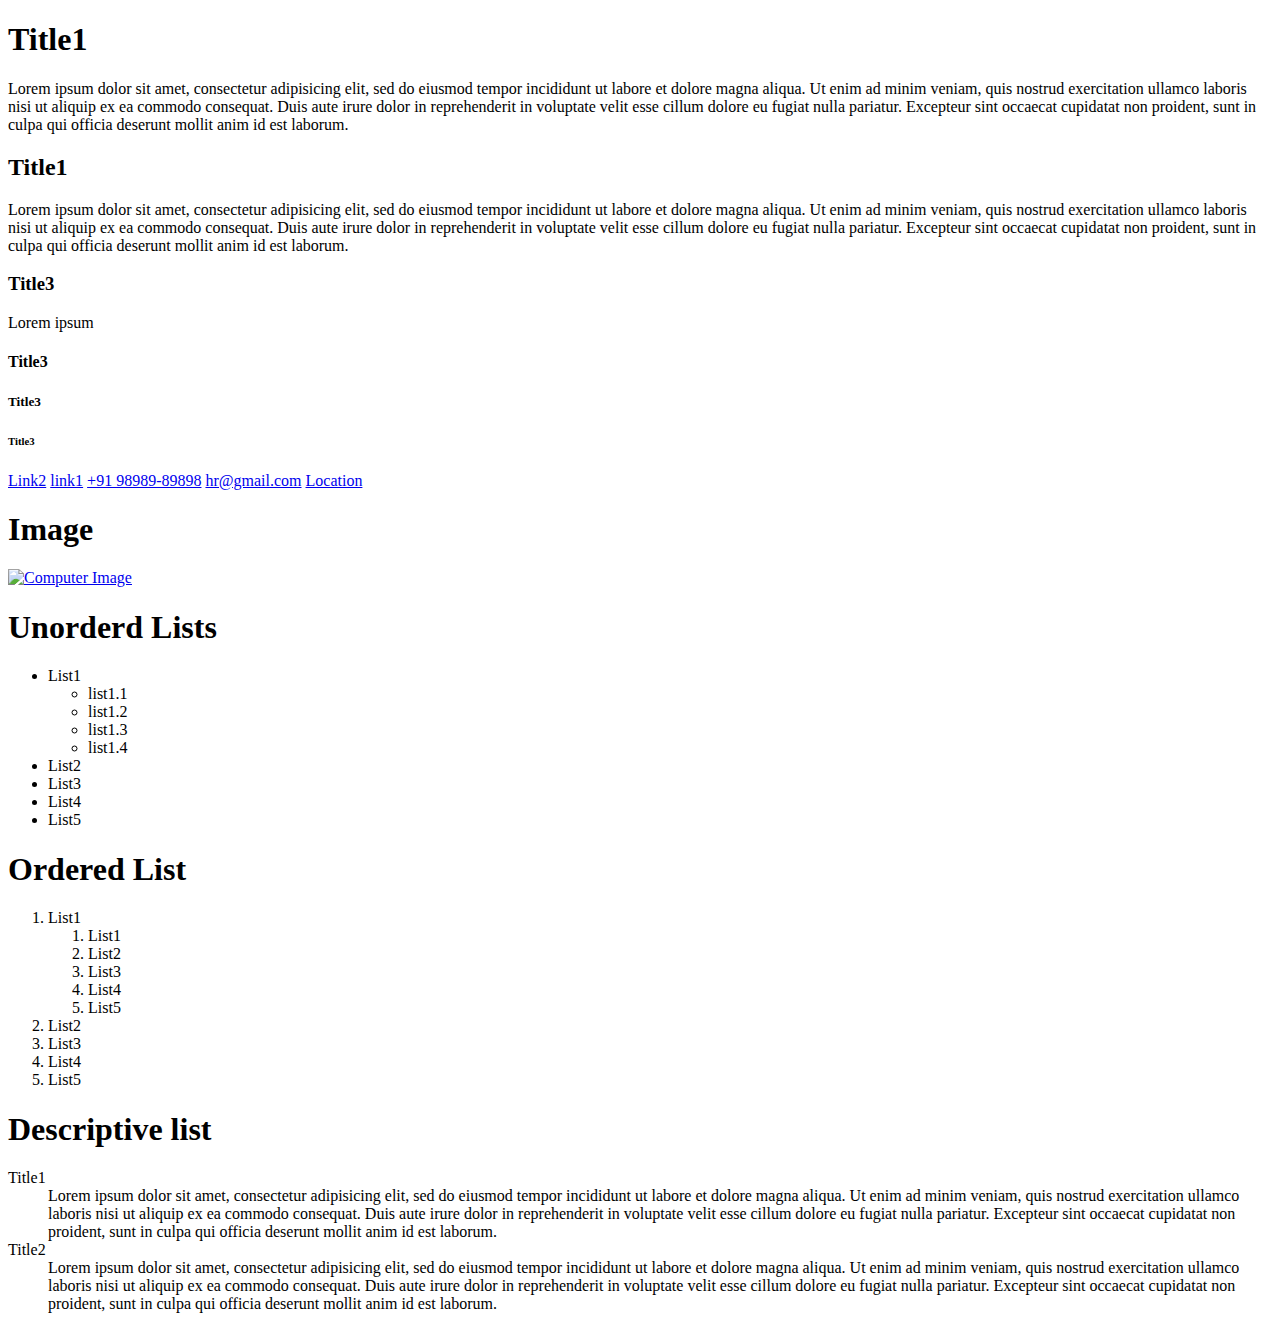
==== index.html @ 3883c0ad "Add files via upload" ====
<!DOCTYPE html>
<html>
<head>
	<meta charset="utf-8">
	<title>HTML Basic Tags</title>
	<meta name="description" content="Free Web tutorials">
	<meta name="keywords" content="HTML, CSS, JavaScript">
	<meta name="author" content="Rahul">
	<meta name="viewport" content="width=device-width, user-scalable=no, initial-scale=1.0, maximum-scale=1.0, minimum-scale=1.0">
</head>
<body>
	<h1>Title1</h1>
	<p>Lorem ipsum dolor sit amet, consectetur adipisicing elit, sed do eiusmod
	tempor incididunt ut labore et dolore magna aliqua. Ut enim ad minim veniam,
	quis nostrud exercitation ullamco laboris nisi ut aliquip ex ea commodo
	consequat. Duis aute irure dolor in reprehenderit in voluptate velit esse
	cillum dolore eu fugiat nulla pariatur. Excepteur sint occaecat cupidatat non
	proident, sunt in culpa qui officia deserunt mollit anim id est laborum.</p>
	<h2>Title1</h2>
	<p>Lorem ipsum dolor sit amet, consectetur adipisicing elit, sed do eiusmod
	tempor incididunt ut labore et dolore magna aliqua. Ut enim ad minim veniam,
	quis nostrud exercitation ullamco laboris nisi ut aliquip ex ea commodo
	consequat. Duis aute irure dolor in reprehenderit in voluptate velit esse
	cillum dolore eu fugiat nulla pariatur. Excepteur sint occaecat cupidatat non
	proident, sunt in culpa qui officia deserunt mollit anim id est laborum.</p>
	<h3>Title3</h3>
	<p>Lorem ipsum </p>
	<h4>Title3</h4>
	<h5>Title3</h5>
	<h6>Title3</h6>

	<a href="#">Link2</a>
	<a href="about-us.html" target="_blank">link1</a>
	<a href="tel:9898989898">+91 98989-89898</a>
	<a href="mailto:info@gmail.com">hr@gmail.com</a>
	<a href="https://goo.gl/maps/ke3eSxfHUVQNY58BA">Location</a>
	<h1>Image</h1>
	<!-- <img src="https://images.pexels.com/photos/1714208/pexels-photo-1714208.jpeg?auto=compress&cs=tinysrgb&dpr=3&h=750&w=120" alt="Computer Image"> -->

	<a href="https://loremipsum.io/">
		<img src="Images/image.jpeg" alt="Computer Image" style="width:500px;height: 400px;">
	</a>
	<h1>Unorderd Lists</h1>
	<ul>
		<li>List1
			<ul>
				<li>list1.1</li>
				<li>list1.2</li>
				<li>list1.3</li>
				<li>list1.4</li>
			</ul>
		</li>
		<li>List2</li>
		<li>List3</li>
		<li>List4</li>
		<li>List5</li>
	</ul>
	<h1>Ordered List</h1>
	<ol>
		<li>List1
			<ol>
				<li>List1</li>
				<li>List2</li>
				<li>List3</li>
				<li>List4</li>
				<li>List5</li>
			</ol>
		</li>
		<li>List2</li>
		<li>List3</li>
		<li>List4</li>
		<li>List5</li>
	</ol>
	<h1>Descriptive list</h1>
	<dl>
		<dt>Title1</dt>
		<dd>Lorem ipsum dolor sit amet, consectetur adipisicing elit, sed do eiusmod
		tempor incididunt ut labore et dolore magna aliqua. Ut enim ad minim veniam,
		quis nostrud exercitation ullamco laboris nisi ut aliquip ex ea commodo
		consequat. Duis aute irure dolor in reprehenderit in voluptate velit esse
		cillum dolore eu fugiat nulla pariatur. Excepteur sint occaecat cupidatat non
		proident, sunt in culpa qui officia deserunt mollit anim id est laborum.</dd>
		<dt>Title2</dt>
		<dd>Lorem ipsum dolor sit amet, consectetur adipisicing elit, sed do eiusmod
		tempor incididunt ut labore et dolore magna aliqua. Ut enim ad minim veniam,
		quis nostrud exercitation ullamco laboris nisi ut aliquip ex ea commodo
		consequat. Duis aute irure dolor in reprehenderit in voluptate velit esse
		cillum dolore eu fugiat nulla pariatur. Excepteur sint occaecat cupidatat non
		proident, sunt in culpa qui officia deserunt mollit anim id est laborum.</dd>
	</dl>
</body>
</html>
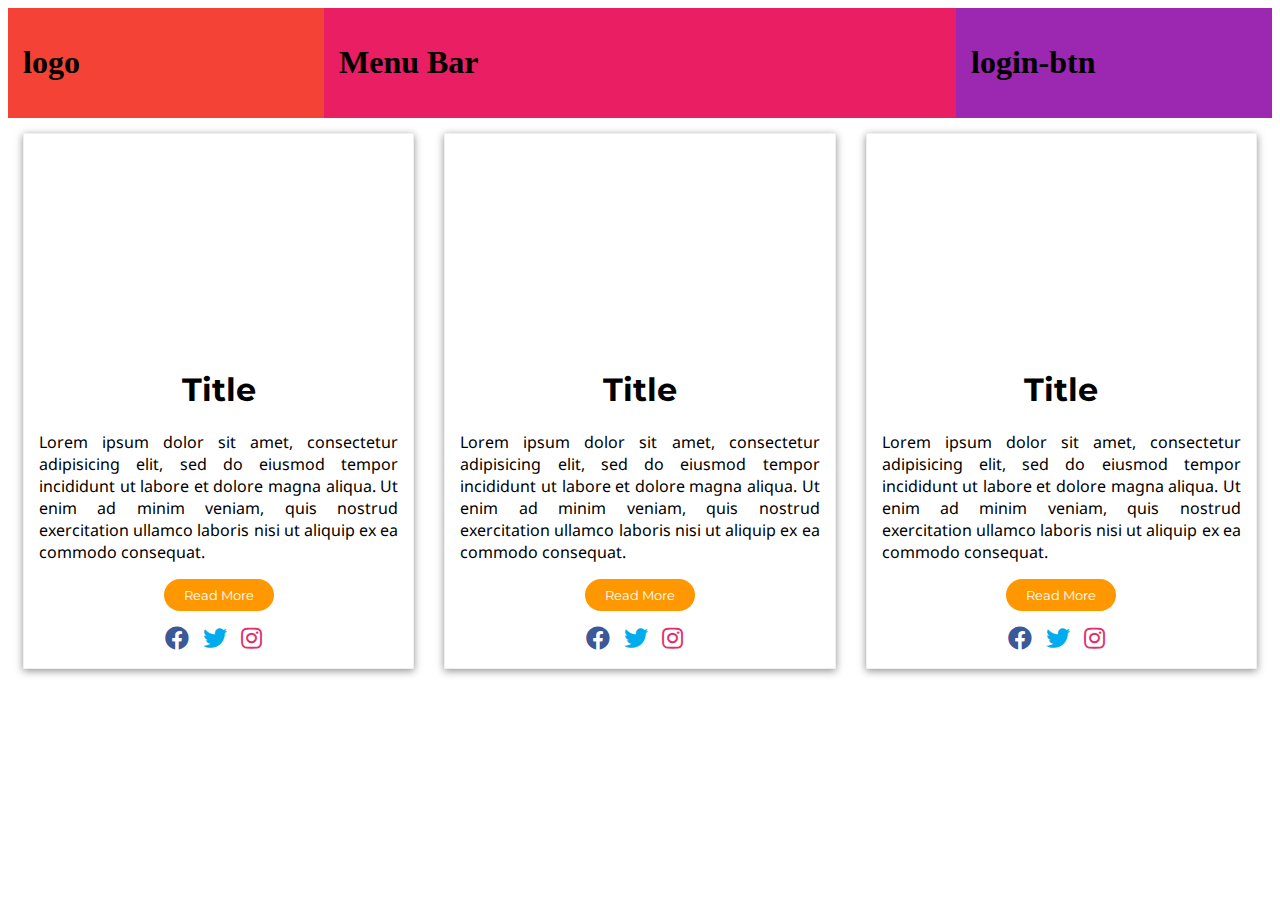
==== commit f8c59bc1: "Add files via upload" ====
--- a/index.html
+++ b/index.html
@@ -2,91 +2,103 @@
 <html>
 <head>
 	<meta charset="utf-8">
-	<title>HTML Basic Tags</title>
+	<title>CSS Day6</title>
 	<meta name="description" content="Free Web tutorials">
 	<meta name="keywords" content="HTML, CSS, JavaScript">
-	<meta name="author" content="Rahul">
+	<meta name="author" content="ncildlc">
 	<meta name="viewport" content="width=device-width, user-scalable=no, initial-scale=1.0, maximum-scale=1.0, minimum-scale=1.0">
+	<link rel="stylesheet" type="text/css" href="style.css">
+	<link rel="stylesheet" type="text/css" href="https://cdnjs.cloudflare.com/ajax/libs/font-awesome/5.15.2/css/all.min.css">
 </head>
 <body>
-	<h1>Title1</h1>
-	<p>Lorem ipsum dolor sit amet, consectetur adipisicing elit, sed do eiusmod
-	tempor incididunt ut labore et dolore magna aliqua. Ut enim ad minim veniam,
-	quis nostrud exercitation ullamco laboris nisi ut aliquip ex ea commodo
-	consequat. Duis aute irure dolor in reprehenderit in voluptate velit esse
-	cillum dolore eu fugiat nulla pariatur. Excepteur sint occaecat cupidatat non
-	proident, sunt in culpa qui officia deserunt mollit anim id est laborum.</p>
-	<h2>Title1</h2>
-	<p>Lorem ipsum dolor sit amet, consectetur adipisicing elit, sed do eiusmod
-	tempor incididunt ut labore et dolore magna aliqua. Ut enim ad minim veniam,
-	quis nostrud exercitation ullamco laboris nisi ut aliquip ex ea commodo
-	consequat. Duis aute irure dolor in reprehenderit in voluptate velit esse
-	cillum dolore eu fugiat nulla pariatur. Excepteur sint occaecat cupidatat non
-	proident, sunt in culpa qui officia deserunt mollit anim id est laborum.</p>
-	<h3>Title3</h3>
-	<p>Lorem ipsum </p>
-	<h4>Title3</h4>
-	<h5>Title3</h5>
-	<h6>Title3</h6>
-
-	<a href="#">Link2</a>
-	<a href="about-us.html" target="_blank">link1</a>
-	<a href="tel:9898989898">+91 98989-89898</a>
-	<a href="mailto:info@gmail.com">hr@gmail.com</a>
-	<a href="https://goo.gl/maps/ke3eSxfHUVQNY58BA">Location</a>
-	<h1>Image</h1>
-	<!-- <img src="https://images.pexels.com/photos/1714208/pexels-photo-1714208.jpeg?auto=compress&cs=tinysrgb&dpr=3&h=750&w=120" alt="Computer Image"> -->
-
-	<a href="https://loremipsum.io/">
-		<img src="Images/image.jpeg" alt="Computer Image" style="width:500px;height: 400px;">
-	</a>
-	<h1>Unorderd Lists</h1>
-	<ul>
-		<li>List1
-			<ul>
-				<li>list1.1</li>
-				<li>list1.2</li>
-				<li>list1.3</li>
-				<li>list1.4</li>
-			</ul>
-		</li>
-		<li>List2</li>
-		<li>List3</li>
-		<li>List4</li>
-		<li>List5</li>
-	</ul>
-	<h1>Ordered List</h1>
-	<ol>
-		<li>List1
-			<ol>
-				<li>List1</li>
-				<li>List2</li>
-				<li>List3</li>
-				<li>List4</li>
-				<li>List5</li>
-			</ol>
-		</li>
-		<li>List2</li>
-		<li>List3</li>
-		<li>List4</li>
-		<li>List5</li>
-	</ol>
-	<h1>Descriptive list</h1>
-	<dl>
-		<dt>Title1</dt>
-		<dd>Lorem ipsum dolor sit amet, consectetur adipisicing elit, sed do eiusmod
-		tempor incididunt ut labore et dolore magna aliqua. Ut enim ad minim veniam,
-		quis nostrud exercitation ullamco laboris nisi ut aliquip ex ea commodo
-		consequat. Duis aute irure dolor in reprehenderit in voluptate velit esse
-		cillum dolore eu fugiat nulla pariatur. Excepteur sint occaecat cupidatat non
-		proident, sunt in culpa qui officia deserunt mollit anim id est laborum.</dd>
-		<dt>Title2</dt>
-		<dd>Lorem ipsum dolor sit amet, consectetur adipisicing elit, sed do eiusmod
-		tempor incididunt ut labore et dolore magna aliqua. Ut enim ad minim veniam,
-		quis nostrud exercitation ullamco laboris nisi ut aliquip ex ea commodo
-		consequat. Duis aute irure dolor in reprehenderit in voluptate velit esse
-		cillum dolore eu fugiat nulla pariatur. Excepteur sint occaecat cupidatat non
-		proident, sunt in culpa qui officia deserunt mollit anim id est laborum.</dd>
-	</dl>
+	<div class="header">
+		<div class="row">
+			<div class="col-3 col-s-12 logo">
+				<h1>logo</h1>
+			</div>
+			<div class="col-6 col-s-12 menu">
+				<h1>Menu Bar</h1>
+			</div>
+			<div class="col-3 col-s-12 login_btn">
+				<h1>login-btn</h1>
+			</div>
+		</div>
+	</div>
+	<!-- <div class="main_body">
+		<div class="row">
+			<div class="col-8 col-s-12">
+				<div class="col-6">
+					<div class="col-8">
+						<h1>Main Body1.1</h1>
+					</div>
+					<div class="col-4">
+						<h1>Main Body1.2</h1>
+					</div>
+				</div>
+				<div class="col-6">
+					<h1>Main Body2</h1>
+				</div>
+			</div>
+			<div class="col-4 col-s-12">
+				<h1>Main Body3</h1>
+			</div>
+		</div>
+	</div> -->
+	<div class="card_main">
+		<div class="col-4">
+			<div class="card_body">
+				<div class="bg_img1"></div>
+				<div class="card_content">
+					<h1>Title</h1>
+					<p>Lorem ipsum dolor sit amet, consectetur adipisicing elit, sed do eiusmod
+					tempor incididunt ut labore et dolore magna aliqua. Ut enim ad minim veniam,
+					quis nostrud exercitation ullamco laboris nisi ut aliquip ex ea commodo
+					consequat.</p>
+					<a href="" class="card_btn">read more</a>
+					<div class="share">
+						<a href="#" class="fb"><i class="fab fa-facebook"></i></a>
+						<a href="#" class="tw"><i class="fab fa-twitter"></i></a>
+						<a href="#" class="in"><i class="fab fa-instagram"></i></a>
+					</div>
+				</div>
+			</div>
+		</div>
+		<div class="col-4">
+			<div class="card_body">
+				<div class="bg_img1"></div>
+				<div class="card_content">
+					<h1>Title</h1>
+					<p>Lorem ipsum dolor sit amet, consectetur adipisicing elit, sed do eiusmod
+					tempor incididunt ut labore et dolore magna aliqua. Ut enim ad minim veniam,
+					quis nostrud exercitation ullamco laboris nisi ut aliquip ex ea commodo
+					consequat.</p>
+					<a href="" class="card_btn">read more</a>
+					<div class="share">
+						<a href="#" class="fb"><i class="fab fa-facebook"></i></a>
+						<a href="#" class="tw"><i class="fab fa-twitter"></i></a>
+						<a href="#" class="in"><i class="fab fa-instagram"></i></a>
+					</div>
+				</div>
+			</div>
+		</div>
+		<div class="col-4">
+			<div class="card_body">
+				<div class="bg_img1"></div>
+				<div class="card_content">
+					<h1>Title</h1>
+					<p>Lorem ipsum dolor sit amet, consectetur adipisicing elit, sed do eiusmod
+					tempor incididunt ut labore et dolore magna aliqua. Ut enim ad minim veniam,
+					quis nostrud exercitation ullamco laboris nisi ut aliquip ex ea commodo
+					consequat.</p>
+					<a href="" class="card_btn">read more</a>
+					<div class="share">
+						<a href="#" class="fb"><i class="fab fa-facebook"></i></a>
+						<a href="#" class="tw"><i class="fab fa-twitter"></i></a>
+						<a href="#" class="in"><i class="fab fa-instagram"></i></a>
+					</div>
+				</div>
+			</div>
+		</div>
+	</div>
 </body>
-</html>	
+</html>--- a/style.css
+++ b/style.css
@@ -0,0 +1,129 @@
+@import url('https://fonts.googleapis.com/css2?family=Montserrat:wght@700&family=Noto+Sans&display=swap');
+*{
+	box-sizing: border-box;
+}
+a{
+	text-decoration: none;
+	display: inline-block;
+}
+.row::after {
+  content: "";
+  clear: both;
+  display: table;
+}
+[class*="col-"] {
+  float: left;
+  padding: 15px;
+}
+.logo{
+	background-color: #F44336;
+}
+
+.menu{
+	background-color: #E91E63;
+}
+
+
+.login_btn{
+	background-color: #9C27B0;
+}
+.card_body{
+	border:1px solid #efefef;
+	box-shadow: 0px 2px 8px #919191;
+	transition: all ease-in-out .5s;
+}
+.card_body .bg_img1{
+	background-image: url("https://images.pexels.com/photos/1262304/pexels-photo-1262304.jpeg?auto=compress&cs=tinysrgb&dpr=2&h=650&w=940");
+	height: 200px;
+	background-size: cover;
+	background-repeat: no-repeat;
+	background-position: center;
+}	
+.card_content{
+	padding: 15px;
+	text-align: center;
+}
+.card_body h1{
+	font-family: 'Montserrat', sans-serif;
+	text-align: center;
+
+}
+.card_body p{
+	font-family: 'Noto Sans', sans-serif;
+	text-align: justify;
+
+}
+.card_btn{
+	color:#fff;
+	text-transform: capitalize;
+	text-align: center;
+	font-family: 'Montserrat', sans-serif;
+	font-size: 13px;
+	background-color: #FF9800;
+	padding: 8px 20px;
+	border-radius: 25px;
+	display: inline-block;
+	margin-bottom: 15px;
+	transition: all ease-in-out .6s;
+}
+.share{
+
+}
+.share a{
+	font-size: 24px;
+	margin-right: 10px;
+	transition: all ease-in-out .4s;
+}
+.share a.fb{
+	color:#3b5998;
+}
+.share a.tw{
+	color:#00acee;
+}
+.share a.in{
+	color:#E1306C;
+}
+.share a:hover{
+
+	transform: scale(1.3);
+}
+.card_btn:hover{
+	background-color: #3a3a3a;
+	transform: scale(1.2);
+}
+
+/* For mobile phones: */
+[class*="col-"] {
+  width: 100%;
+}
+
+@media only screen and (min-width: 600px) {
+  /* For tablets: */
+  .col-s-1 {width: 8.33%;}
+  .col-s-2 {width: 16.66%;}
+  .col-s-3 {width: 25%;}
+  .col-s-4 {width: 33.33%;}
+  .col-s-5 {width: 41.66%;}
+  .col-s-6 {width: 50%;}
+  .col-s-7 {width: 58.33%;}
+  .col-s-8 {width: 66.66%;}
+  .col-s-9 {width: 75%;}
+  .col-s-10 {width: 83.33%;}
+  .col-s-11 {width: 91.66%;}
+  .col-s-12 {width: 100%;}
+}
+@media only screen and (min-width: 768px) {
+  /* For desktop: */
+  .col-1 {width: 8.33%;}
+  .col-2 {width: 16.66%;}
+  .col-3 {width: 25%;}
+  .col-4 {width: 33.33%;}
+  .col-5 {width: 41.66%;}
+  .col-6 {width: 50%;}
+  .col-7 {width: 58.33%;}
+  .col-8 {width: 66.66%;}
+  .col-9 {width: 75%;}
+  .col-10 {width: 83.33%;}
+  .col-11 {width: 91.66%;}
+  .col-12 {width: 100%;}
+}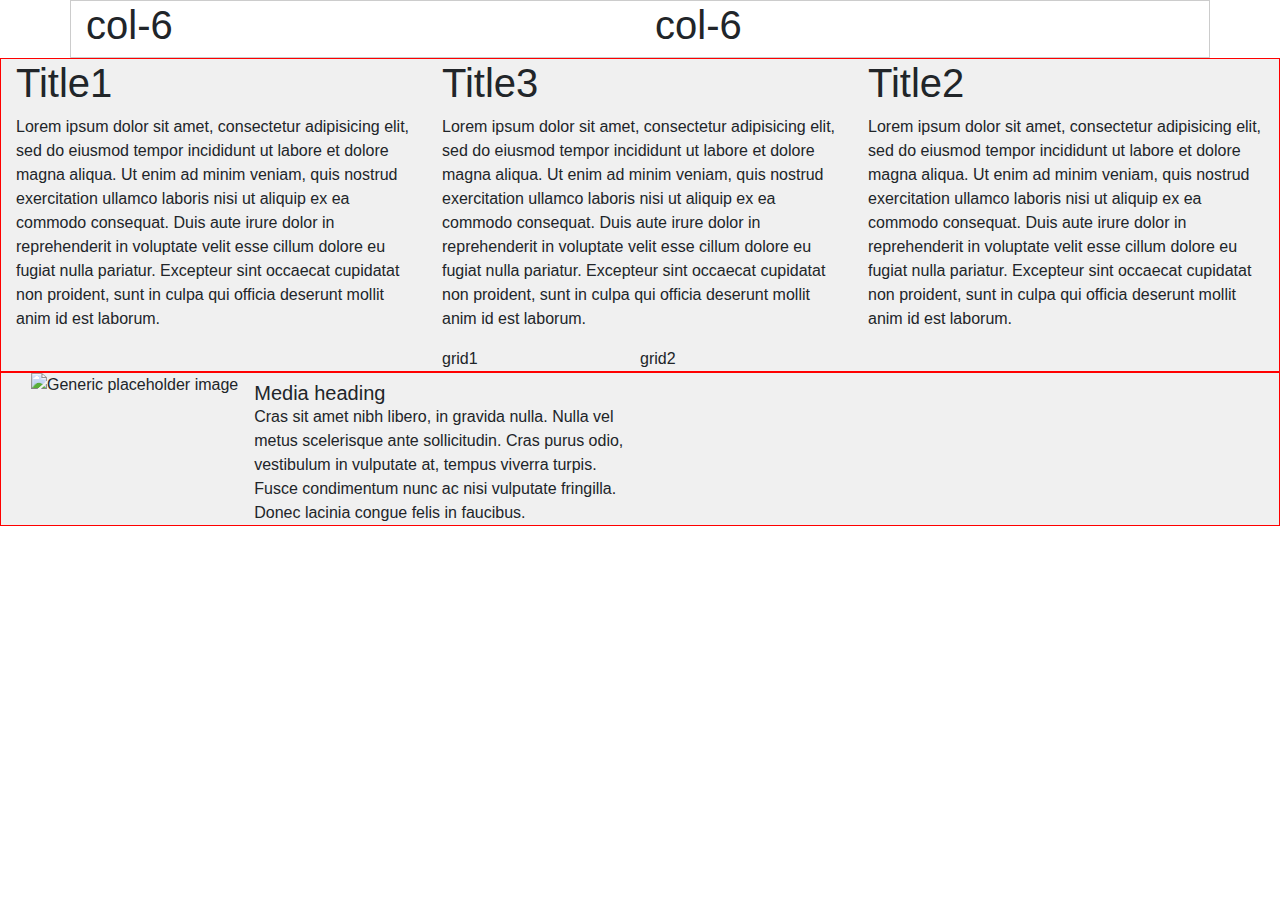
==== commit 80174e1f: "Add files via upload" ====
--- a/index.html
+++ b/index.html
@@ -2,101 +2,74 @@
 <html>
 <head>
 	<meta charset="utf-8">
-	<title>CSS Day6</title>
+	<title>Bootstrap Day1</title>
 	<meta name="description" content="Free Web tutorials">
 	<meta name="keywords" content="HTML, CSS, JavaScript">
 	<meta name="author" content="ncildlc">
 	<meta name="viewport" content="width=device-width, user-scalable=no, initial-scale=1.0, maximum-scale=1.0, minimum-scale=1.0">
 	<link rel="stylesheet" type="text/css" href="style.css">
 	<link rel="stylesheet" type="text/css" href="https://cdnjs.cloudflare.com/ajax/libs/font-awesome/5.15.2/css/all.min.css">
+	<link rel="stylesheet" href="https://maxcdn.bootstrapcdn.com/bootstrap/4.0.0/css/bootstrap.min.css">
+	<script src="https://code.jquery.com/jquery-3.2.1.slim.min.js"></script>
+	<script src="https://cdnjs.cloudflare.com/ajax/libs/popper.js/1.12.9/umd/popper.min.js"></script>
+	<script src="https://maxcdn.bootstrapcdn.com/bootstrap/4.0.0/js/bootstrap.min.js"></script>
 </head>
 <body>
 	<div class="header">
-		<div class="row">
-			<div class="col-3 col-s-12 logo">
-				<h1>logo</h1>
-			</div>
-			<div class="col-6 col-s-12 menu">
-				<h1>Menu Bar</h1>
-			</div>
-			<div class="col-3 col-s-12 login_btn">
-				<h1>login-btn</h1>
+		<div class="container">
+			<div class="row">
+				<div class="col-md-6">
+					<h1>col-6</h1>
+				</div>
+				<div class="col-md-6">
+					<h1>col-6</h1>
+				</div>
 			</div>
 		</div>
 	</div>
-	<!-- <div class="main_body">
+	<div class="container-fluid">
 		<div class="row">
-			<div class="col-8 col-s-12">
-				<div class="col-6">
-					<div class="col-8">
-						<h1>Main Body1.1</h1>
-					</div>
-					<div class="col-4">
-						<h1>Main Body1.2</h1>
-					</div>
-				</div>
-				<div class="col-6">
-					<h1>Main Body2</h1>
-				</div>
+			<div class="col-md-4">
+				<h1>Title1</h1>
+				<p>Lorem ipsum dolor sit amet, consectetur adipisicing elit, sed do eiusmod
+				tempor incididunt ut labore et dolore magna aliqua. Ut enim ad minim veniam,
+				quis nostrud exercitation ullamco laboris nisi ut aliquip ex ea commodo
+				consequat. Duis aute irure dolor in reprehenderit in voluptate velit esse
+				cillum dolore eu fugiat nulla pariatur. Excepteur sint occaecat cupidatat non
+				proident, sunt in culpa qui officia deserunt mollit anim id est laborum.</p>
 			</div>
-			<div class="col-4 col-s-12">
-				<h1>Main Body3</h1>
+			<div class="col-md-4 order-12">
+				<h1>Title2</h1>
+				<p>Lorem ipsum dolor sit amet, consectetur adipisicing elit, sed do eiusmod
+				tempor incididunt ut labore et dolore magna aliqua. Ut enim ad minim veniam,
+				quis nostrud exercitation ullamco laboris nisi ut aliquip ex ea commodo
+				consequat. Duis aute irure dolor in reprehenderit in voluptate velit esse
+				cillum dolore eu fugiat nulla pariatur. Excepteur sint occaecat cupidatat non
+				proident, sunt in culpa qui officia deserunt mollit anim id est laborum.</p>
 			</div>
-		</div>
-	</div> -->
-	<div class="card_main">
-		<div class="col-4">
-			<div class="card_body">
-				<div class="bg_img1"></div>
-				<div class="card_content">
-					<h1>Title</h1>
-					<p>Lorem ipsum dolor sit amet, consectetur adipisicing elit, sed do eiusmod
-					tempor incididunt ut labore et dolore magna aliqua. Ut enim ad minim veniam,
-					quis nostrud exercitation ullamco laboris nisi ut aliquip ex ea commodo
-					consequat.</p>
-					<a href="" class="card_btn">read more</a>
-					<div class="share">
-						<a href="#" class="fb"><i class="fab fa-facebook"></i></a>
-						<a href="#" class="tw"><i class="fab fa-twitter"></i></a>
-						<a href="#" class="in"><i class="fab fa-instagram"></i></a>
-					</div>
+			<div class="col-md-4 order-1">
+				<h1>Title3</h1>
+				<p>Lorem ipsum dolor sit amet, consectetur adipisicing elit, sed do eiusmod
+				tempor incididunt ut labore et dolore magna aliqua. Ut enim ad minim veniam,
+				quis nostrud exercitation ullamco laboris nisi ut aliquip ex ea commodo
+				consequat. Duis aute irure dolor in reprehenderit in voluptate velit esse
+				cillum dolore eu fugiat nulla pariatur. Excepteur sint occaecat cupidatat non
+				proident, sunt in culpa qui officia deserunt mollit anim id est laborum.</p>
+				<div class="grid">
+					<div class="">grid1</div>
+					<div class="">grid2</div>
 				</div>
 			</div>
 		</div>
-		<div class="col-4">
-			<div class="card_body">
-				<div class="bg_img1"></div>
-				<div class="card_content">
-					<h1>Title</h1>
-					<p>Lorem ipsum dolor sit amet, consectetur adipisicing elit, sed do eiusmod
-					tempor incididunt ut labore et dolore magna aliqua. Ut enim ad minim veniam,
-					quis nostrud exercitation ullamco laboris nisi ut aliquip ex ea commodo
-					consequat.</p>
-					<a href="" class="card_btn">read more</a>
-					<div class="share">
-						<a href="#" class="fb"><i class="fab fa-facebook"></i></a>
-						<a href="#" class="tw"><i class="fab fa-twitter"></i></a>
-						<a href="#" class="in"><i class="fab fa-instagram"></i></a>
-					</div>
-				</div>
-			</div>
-		</div>
-		<div class="col-4">
-			<div class="card_body">
-				<div class="bg_img1"></div>
-				<div class="card_content">
-					<h1>Title</h1>
-					<p>Lorem ipsum dolor sit amet, consectetur adipisicing elit, sed do eiusmod
-					tempor incididunt ut labore et dolore magna aliqua. Ut enim ad minim veniam,
-					quis nostrud exercitation ullamco laboris nisi ut aliquip ex ea commodo
-					consequat.</p>
-					<a href="" class="card_btn">read more</a>
-					<div class="share">
-						<a href="#" class="fb"><i class="fab fa-facebook"></i></a>
-						<a href="#" class="tw"><i class="fab fa-twitter"></i></a>
-						<a href="#" class="in"><i class="fab fa-instagram"></i></a>
-					</div>
-				</div>
+	</div>
+	<div class="container-fluid">
+		<div class="col-md-6">
+			<div class="media">
+			  <img class="mr-3" src="https://karmen-personal-portfolio-template-sass.netlify.app/assets/img/blog/blog1.jpg" alt="Generic placeholder image">
+			  <div class="media-body">
+			    <h5 class="mt-0 mb-0 pt-2">Media heading</h5>
+			    Cras sit amet nibh libero, in gravida nulla. Nulla vel metus scelerisque ante sollicitudin. Cras purus odio, vestibulum in vulputate at, tempus viverra turpis. Fusce condimentum nunc ac nisi vulputate fringilla. Donec lacinia congue felis in faucibus.
+			  </div>
 			</div>
 		</div>
 	</div>
--- a/style.css
+++ b/style.css
@@ -1,129 +1,18 @@
-@import url('https://fonts.googleapis.com/css2?family=Montserrat:wght@700&family=Noto+Sans&display=swap');
 *{
 	box-sizing: border-box;
 }
-a{
-	text-decoration: none;
-	display: inline-block;
+body{
+	background-color: #f0f0f0;
 }
-.row::after {
-  content: "";
-  clear: both;
-  display: table;
+.container{
+	background-color: #fff;
+	border:1px solid #ccc;
 }
-[class*="col-"] {
-  float: left;
-  padding: 15px;
+.container-fluid{
+	background-color: #f0f0f0;
+	border:1px solid red;
 }
-.logo{
-	background-color: #F44336;
-}
-
-.menu{
-	background-color: #E91E63;
-}
-
-
-.login_btn{
-	background-color: #9C27B0;
-}
-.card_body{
-	border:1px solid #efefef;
-	box-shadow: 0px 2px 8px #919191;
-	transition: all ease-in-out .5s;
-}
-.card_body .bg_img1{
-	background-image: url("https://images.pexels.com/photos/1262304/pexels-photo-1262304.jpeg?auto=compress&cs=tinysrgb&dpr=2&h=650&w=940");
-	height: 200px;
-	background-size: cover;
-	background-repeat: no-repeat;
-	background-position: center;
-}	
-.card_content{
-	padding: 15px;
-	text-align: center;
-}
-.card_body h1{
-	font-family: 'Montserrat', sans-serif;
-	text-align: center;
-
-}
-.card_body p{
-	font-family: 'Noto Sans', sans-serif;
-	text-align: justify;
-
-}
-.card_btn{
-	color:#fff;
-	text-transform: capitalize;
-	text-align: center;
-	font-family: 'Montserrat', sans-serif;
-	font-size: 13px;
-	background-color: #FF9800;
-	padding: 8px 20px;
-	border-radius: 25px;
-	display: inline-block;
-	margin-bottom: 15px;
-	transition: all ease-in-out .6s;
-}
-.share{
-
-}
-.share a{
-	font-size: 24px;
-	margin-right: 10px;
-	transition: all ease-in-out .4s;
-}
-.share a.fb{
-	color:#3b5998;
-}
-.share a.tw{
-	color:#00acee;
-}
-.share a.in{
-	color:#E1306C;
-}
-.share a:hover{
-
-	transform: scale(1.3);
-}
-.card_btn:hover{
-	background-color: #3a3a3a;
-	transform: scale(1.2);
-}
-
-/* For mobile phones: */
-[class*="col-"] {
-  width: 100%;
-}
-
-@media only screen and (min-width: 600px) {
-  /* For tablets: */
-  .col-s-1 {width: 8.33%;}
-  .col-s-2 {width: 16.66%;}
-  .col-s-3 {width: 25%;}
-  .col-s-4 {width: 33.33%;}
-  .col-s-5 {width: 41.66%;}
-  .col-s-6 {width: 50%;}
-  .col-s-7 {width: 58.33%;}
-  .col-s-8 {width: 66.66%;}
-  .col-s-9 {width: 75%;}
-  .col-s-10 {width: 83.33%;}
-  .col-s-11 {width: 91.66%;}
-  .col-s-12 {width: 100%;}
-}
-@media only screen and (min-width: 768px) {
-  /* For desktop: */
-  .col-1 {width: 8.33%;}
-  .col-2 {width: 16.66%;}
-  .col-3 {width: 25%;}
-  .col-4 {width: 33.33%;}
-  .col-5 {width: 41.66%;}
-  .col-6 {width: 50%;}
-  .col-7 {width: 58.33%;}
-  .col-8 {width: 66.66%;}
-  .col-9 {width: 75%;}
-  .col-10 {width: 83.33%;}
-  .col-11 {width: 91.66%;}
-  .col-12 {width: 100%;}
+.grid{
+	display: grid;
+	grid-template-columns: 1fr 1fr;
 }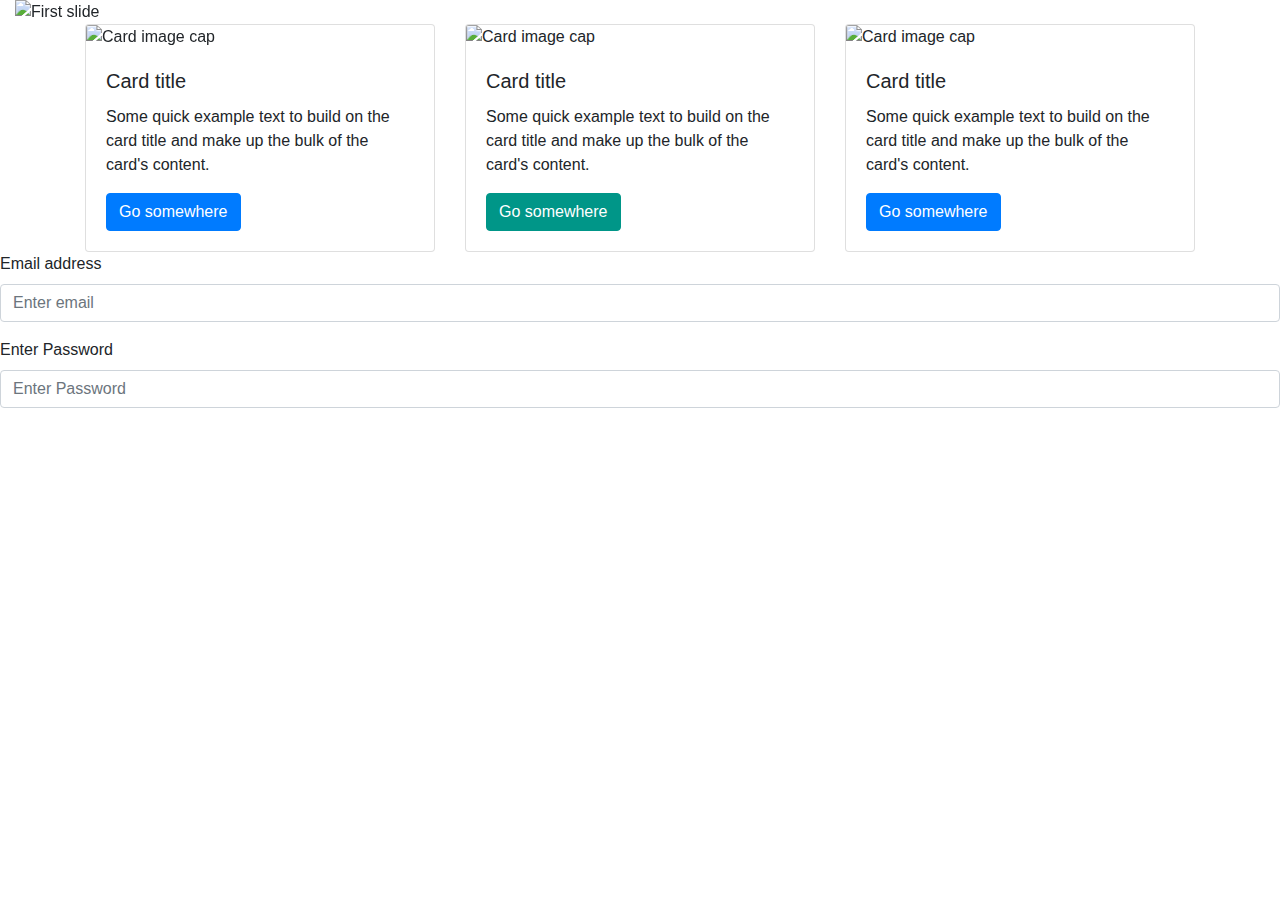
==== commit 0a549635: "Add files via upload" ====
--- a/index.html
+++ b/index.html
@@ -2,7 +2,7 @@
 <html>
 <head>
 	<meta charset="utf-8">
-	<title>Bootstrap Day1</title>
+	<title>Bootstrap Day2</title>
 	<meta name="description" content="Free Web tutorials">
 	<meta name="keywords" content="HTML, CSS, JavaScript">
 	<meta name="author" content="ncildlc">
@@ -15,63 +15,93 @@
 	<script src="https://maxcdn.bootstrapcdn.com/bootstrap/4.0.0/js/bootstrap.min.js"></script>
 </head>
 <body>
-	<div class="header">
-		<div class="container">
-			<div class="row">
-				<div class="col-md-6">
-					<h1>col-6</h1>
+	<div class="container-fluid">
+		<div class="row">
+			<div class="col-md-12">
+				<div id="carouselExampleControls" class="carousel slide" data-ride="carousel">
+				  	<div class="carousel-inner">
+					    <div class="carousel-item active">
+					      	<img class="d-block w-100" src="https://karmen-personal-portfolio-template-sass.netlify.app/assets/img/blog/blog1.jpg" alt="First slide">
+					      	<div class="carousel-caption d-none d-md-block">
+						    	<h5>Title</h5>
+						    	<p>Lorem ipsum dolor sit amet, consectetur adipisicing elit, sed do eiusmod tempor incididunt ut labore et dolore magna aliqua.</p>
+						  	</div>
+					    </div>
+					    <div class="carousel-item">
+					      	<img class="d-block w-100" src="https://karmen-personal-portfolio-template-sass.netlify.app/assets/img/blog/blog1.jpg" alt="Second slide">
+					      	<div class="carousel-caption d-none d-md-block">
+						    	<h5>Title</h5>
+						    	<p>Lorem ipsum dolor sit amet, consectetur adipisicing elit, sed do eiusmod tempor incididunt ut labore et dolore magna aliqua.</p>
+						  	</div>
+					    </div>
+					    <div class="carousel-item">
+					      	<img class="d-block w-100" src="https://karmen-personal-portfolio-template-sass.netlify.app/assets/img/blog/blog1.jpg" alt="Third slide">
+					      	<div class="carousel-caption d-none d-md-block">
+						    	<h5>Title</h5>
+						    	<p>Lorem ipsum dolor sit amet, consectetur adipisicing elit, sed do eiusmod tempor incididunt ut labore et dolore magna aliqua.</p>
+						  	</div>
+					    </div>
+					</div>
+					  	<a class="carousel-control-prev" href="#carouselExampleControls" role="button" data-slide="prev">
+					    <span class="carousel-control-prev-icon" aria-hidden="true"></span>
+					    <span class="sr-only">Previous</span>
+					  </a>
+					  <a class="carousel-control-next" href="#carouselExampleControls" role="button" data-slide="next">
+					    <span class="carousel-control-next-icon" aria-hidden="true"></span>
+					    <span class="sr-only">Next</span>
+					  </a>
+					</div>
+			</div>
+		</div>
+	</div>
+	<div class="container">
+		<div class="row">
+			<div class="col-md-4">
+				<div class="card">
+				  	<img class="card-img-top" src="https://karmen-personal-portfolio-template-sass.netlify.app/assets/img/blog/blog1.jpg" alt="Card image cap">
+				  	<div class="card-body">
+				    	<h5 class="card-title">Card title</h5>
+				    	<p class="card-text">Some quick example text to build on the card title and make up the bulk of the card's content.</p>
+				    	<a href="#" class="btn btn-primary">Go somewhere</a>
+				  	</div>
 				</div>
-				<div class="col-md-6">
-					<h1>col-6</h1>
+			</div>
+			<div class="col-md-4">
+				<div class="card">
+				  	<img class="card-img-top" src="https://karmen-personal-portfolio-template-sass.netlify.app/assets/img/blog/blog1.jpg" alt="Card image cap">
+				  	<div class="card-body">
+				    	<h5 class="card-title">Card title</h5>
+				    	<p class="card-text">Some quick example text to build on the card title and make up the bulk of the card's content.</p>
+				    	<a href="#" class="btn btn-danger my_btn">Go somewhere</a>
+				  	</div>
+				</div>
+			</div>
+			<div class="col-md-4">
+				<div class="card">
+				  	<img class="card-img-top" src="https://karmen-personal-portfolio-template-sass.netlify.app/assets/img/blog/blog1.jpg"  alt="Card image cap">
+				  	<div class="card-body">
+				    	<h5 class="card-title">Card title</h5>
+				    	<p class="card-text">Some quick example text to build on the card title and make up the bulk of the card's content.</p>
+				    	<a href="#" class="btn btn-primary">Go somewhere</a>
+				  	</div>
 				</div>
 			</div>
 		</div>
 	</div>
-	<div class="container-fluid">
-		<div class="row">
-			<div class="col-md-4">
-				<h1>Title1</h1>
-				<p>Lorem ipsum dolor sit amet, consectetur adipisicing elit, sed do eiusmod
-				tempor incididunt ut labore et dolore magna aliqua. Ut enim ad minim veniam,
-				quis nostrud exercitation ullamco laboris nisi ut aliquip ex ea commodo
-				consequat. Duis aute irure dolor in reprehenderit in voluptate velit esse
-				cillum dolore eu fugiat nulla pariatur. Excepteur sint occaecat cupidatat non
-				proident, sunt in culpa qui officia deserunt mollit anim id est laborum.</p>
-			</div>
-			<div class="col-md-4 order-12">
-				<h1>Title2</h1>
-				<p>Lorem ipsum dolor sit amet, consectetur adipisicing elit, sed do eiusmod
-				tempor incididunt ut labore et dolore magna aliqua. Ut enim ad minim veniam,
-				quis nostrud exercitation ullamco laboris nisi ut aliquip ex ea commodo
-				consequat. Duis aute irure dolor in reprehenderit in voluptate velit esse
-				cillum dolore eu fugiat nulla pariatur. Excepteur sint occaecat cupidatat non
-				proident, sunt in culpa qui officia deserunt mollit anim id est laborum.</p>
-			</div>
-			<div class="col-md-4 order-1">
-				<h1>Title3</h1>
-				<p>Lorem ipsum dolor sit amet, consectetur adipisicing elit, sed do eiusmod
-				tempor incididunt ut labore et dolore magna aliqua. Ut enim ad minim veniam,
-				quis nostrud exercitation ullamco laboris nisi ut aliquip ex ea commodo
-				consequat. Duis aute irure dolor in reprehenderit in voluptate velit esse
-				cillum dolore eu fugiat nulla pariatur. Excepteur sint occaecat cupidatat non
-				proident, sunt in culpa qui officia deserunt mollit anim id est laborum.</p>
-				<div class="grid">
-					<div class="">grid1</div>
-					<div class="">grid2</div>
-				</div>
-			</div>
-		</div>
-	</div>
-	<div class="container-fluid">
-		<div class="col-md-6">
-			<div class="media">
-			  <img class="mr-3" src="https://karmen-personal-portfolio-template-sass.netlify.app/assets/img/blog/blog1.jpg" alt="Generic placeholder image">
-			  <div class="media-body">
-			    <h5 class="mt-0 mb-0 pt-2">Media heading</h5>
-			    Cras sit amet nibh libero, in gravida nulla. Nulla vel metus scelerisque ante sollicitudin. Cras purus odio, vestibulum in vulputate at, tempus viverra turpis. Fusce condimentum nunc ac nisi vulputate fringilla. Donec lacinia congue felis in faucibus.
-			  </div>
-			</div>
-		</div>
-	</div>
+	<section>
+		<form action="" method="" enctype="">
+			<div class="form-group">
+			    <label for="exampleInputEmail1">Email address</label>
+			    	<input type="email" class="form-control" id="exampleInputEmail1" aria-describedby="emailHelp" placeholder="Enter email">
+			    
+			    
+		  	</div>
+		  	<div class="form-group">
+		  		<label>Enter Password</label>
+		  		<input type="password" name="" class="form-control" placeholder="Enter Password">
+		  	</div>
+		</form>
+	</section>
+	
 </body>
 </html>--- a/style.css
+++ b/style.css
@@ -1,18 +1,5 @@
-*{
-	box-sizing: border-box;
-}
-body{
-	background-color: #f0f0f0;
-}
-.container{
-	background-color: #fff;
-	border:1px solid #ccc;
-}
-.container-fluid{
-	background-color: #f0f0f0;
-	border:1px solid red;
-}
-.grid{
-	display: grid;
-	grid-template-columns: 1fr 1fr;
+.my_btn{
+	background-color: #009688 !important;
+	color:#fff !important;
+	border-color: #009688 !important;
 }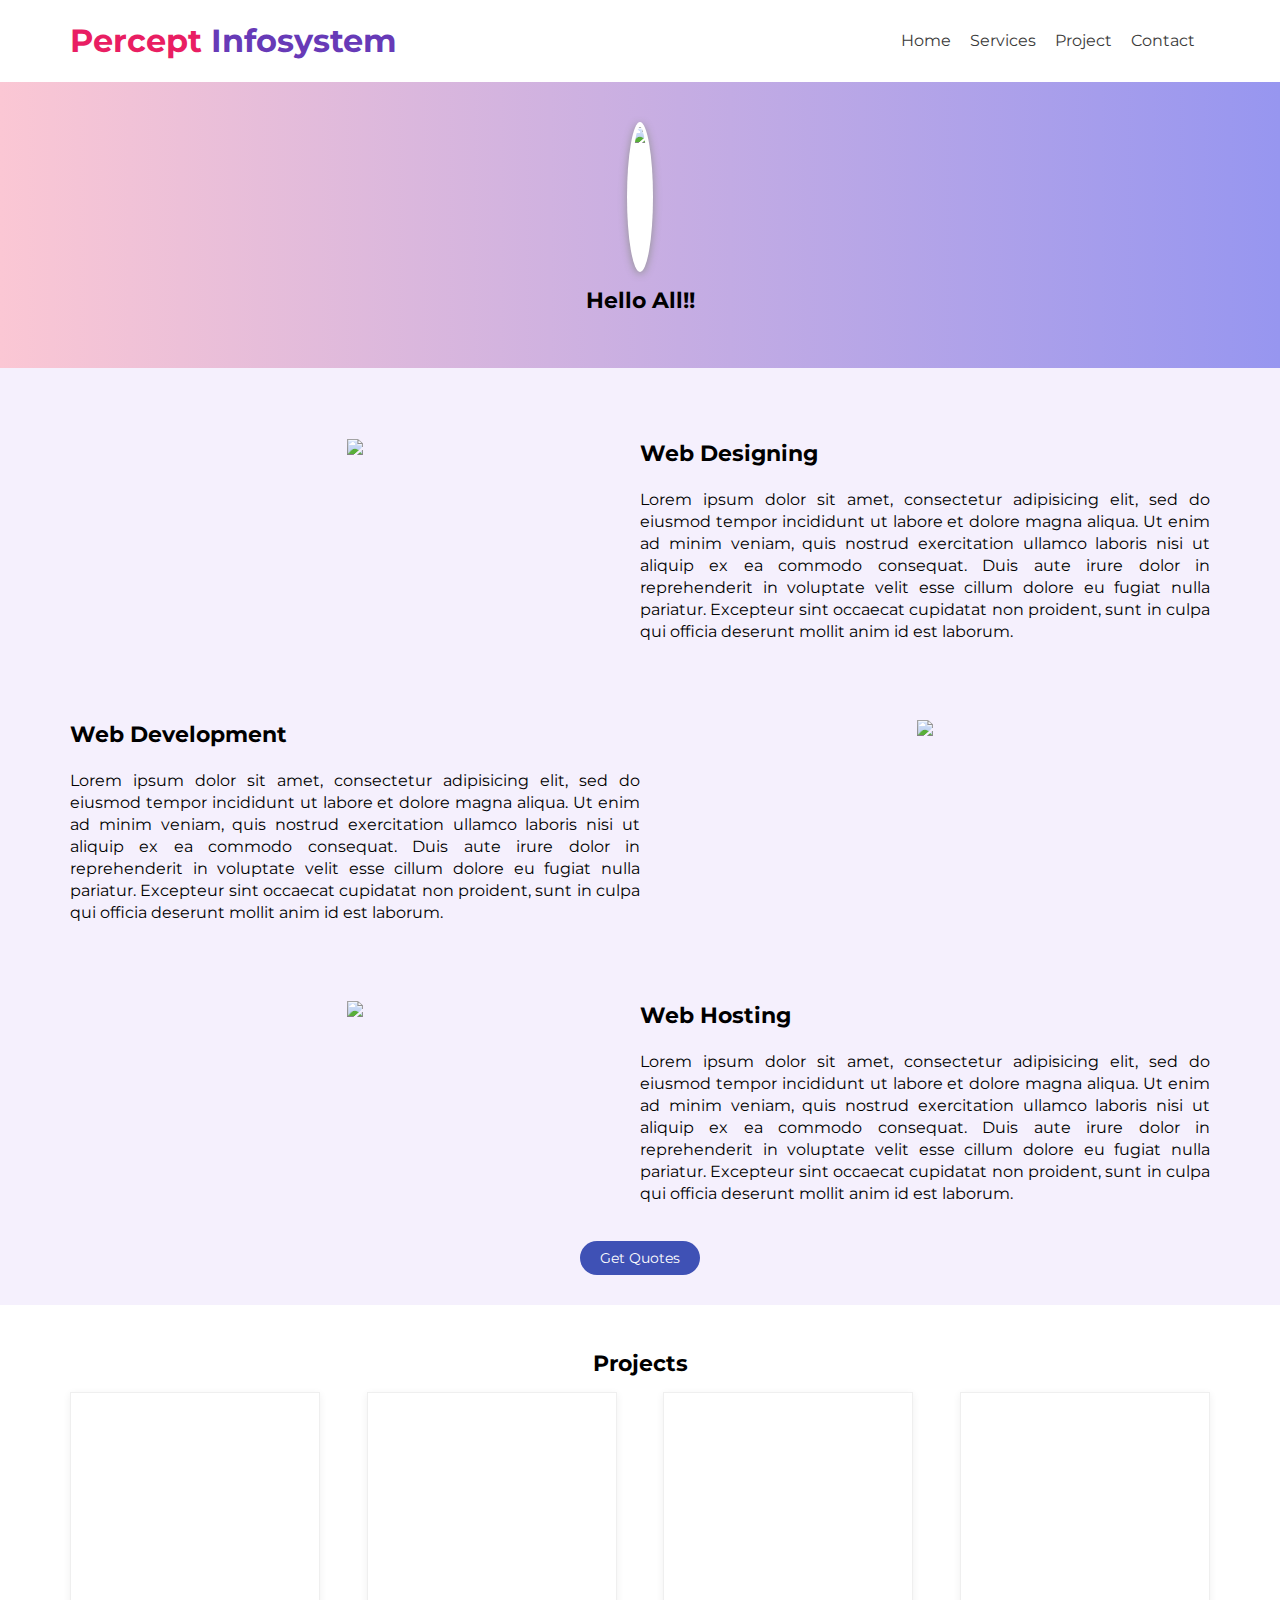
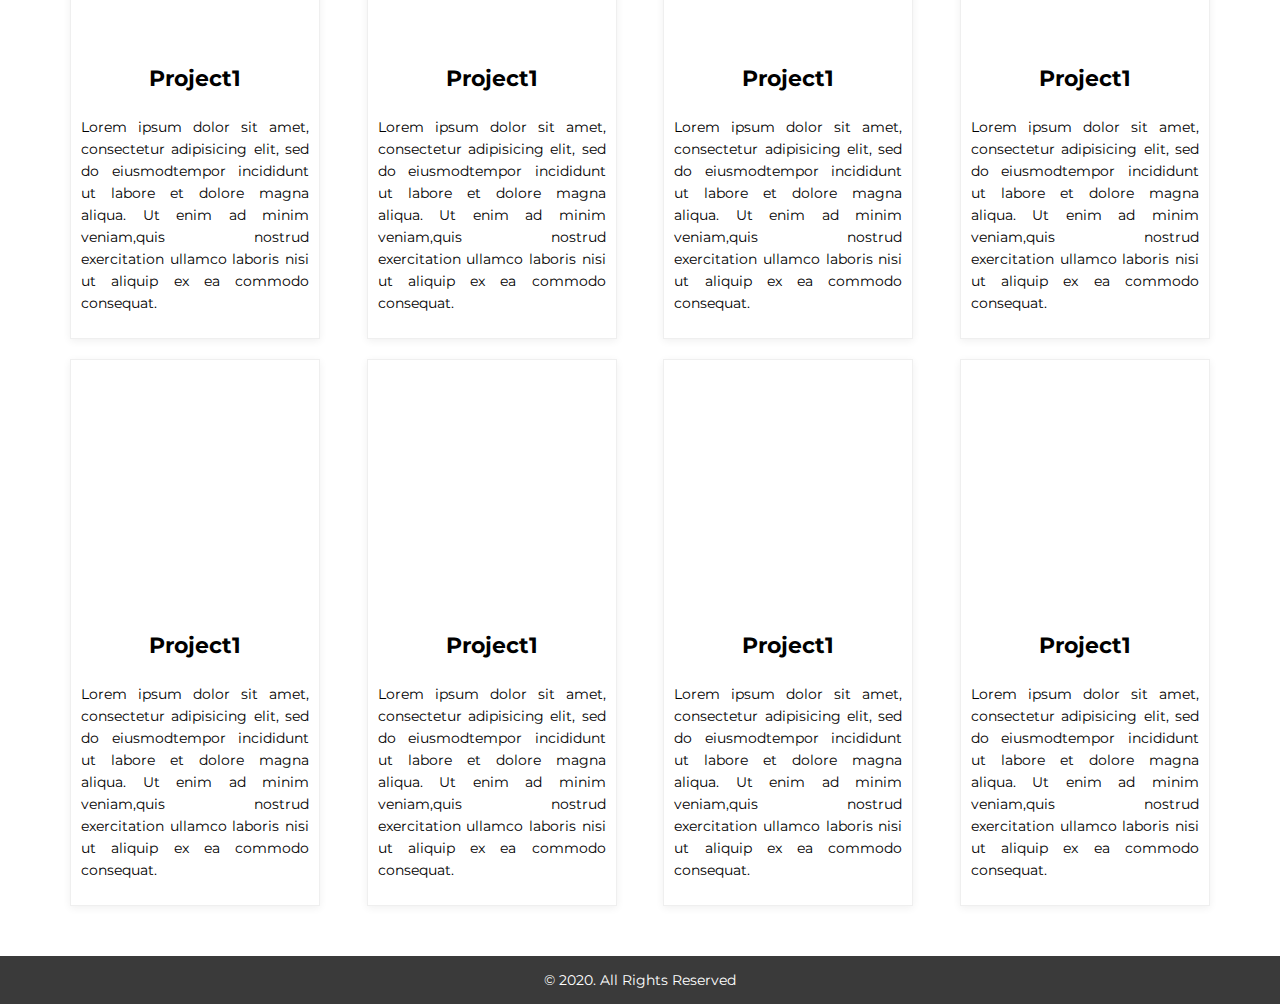
==== commit 4ce3ee48: "Add files via upload" ====
--- a/index.html
+++ b/index.html
@@ -2,106 +2,146 @@
 <html>
 <head>
 	<meta charset="utf-8">
-	<title>Bootstrap Day2</title>
+	<title>Flexbox</title>
 	<meta name="description" content="Free Web tutorials">
 	<meta name="keywords" content="HTML, CSS, JavaScript">
 	<meta name="author" content="ncildlc">
 	<meta name="viewport" content="width=device-width, user-scalable=no, initial-scale=1.0, maximum-scale=1.0, minimum-scale=1.0">
 	<link rel="stylesheet" type="text/css" href="style.css">
 	<link rel="stylesheet" type="text/css" href="https://cdnjs.cloudflare.com/ajax/libs/font-awesome/5.15.2/css/all.min.css">
-	<link rel="stylesheet" href="https://maxcdn.bootstrapcdn.com/bootstrap/4.0.0/css/bootstrap.min.css">
-	<script src="https://code.jquery.com/jquery-3.2.1.slim.min.js"></script>
-	<script src="https://cdnjs.cloudflare.com/ajax/libs/popper.js/1.12.9/umd/popper.min.js"></script>
-	<script src="https://maxcdn.bootstrapcdn.com/bootstrap/4.0.0/js/bootstrap.min.js"></script>
 </head>
 <body>
-	<div class="container-fluid">
-		<div class="row">
-			<div class="col-md-12">
-				<div id="carouselExampleControls" class="carousel slide" data-ride="carousel">
-				  	<div class="carousel-inner">
-					    <div class="carousel-item active">
-					      	<img class="d-block w-100" src="https://karmen-personal-portfolio-template-sass.netlify.app/assets/img/blog/blog1.jpg" alt="First slide">
-					      	<div class="carousel-caption d-none d-md-block">
-						    	<h5>Title</h5>
-						    	<p>Lorem ipsum dolor sit amet, consectetur adipisicing elit, sed do eiusmod tempor incididunt ut labore et dolore magna aliqua.</p>
-						  	</div>
-					    </div>
-					    <div class="carousel-item">
-					      	<img class="d-block w-100" src="https://karmen-personal-portfolio-template-sass.netlify.app/assets/img/blog/blog1.jpg" alt="Second slide">
-					      	<div class="carousel-caption d-none d-md-block">
-						    	<h5>Title</h5>
-						    	<p>Lorem ipsum dolor sit amet, consectetur adipisicing elit, sed do eiusmod tempor incididunt ut labore et dolore magna aliqua.</p>
-						  	</div>
-					    </div>
-					    <div class="carousel-item">
-					      	<img class="d-block w-100" src="https://karmen-personal-portfolio-template-sass.netlify.app/assets/img/blog/blog1.jpg" alt="Third slide">
-					      	<div class="carousel-caption d-none d-md-block">
-						    	<h5>Title</h5>
-						    	<p>Lorem ipsum dolor sit amet, consectetur adipisicing elit, sed do eiusmod tempor incididunt ut labore et dolore magna aliqua.</p>
-						  	</div>
-					    </div>
-					</div>
-					  	<a class="carousel-control-prev" href="#carouselExampleControls" role="button" data-slide="prev">
-					    <span class="carousel-control-prev-icon" aria-hidden="true"></span>
-					    <span class="sr-only">Previous</span>
-					  </a>
-					  <a class="carousel-control-next" href="#carouselExampleControls" role="button" data-slide="next">
-					    <span class="carousel-control-next-icon" aria-hidden="true"></span>
-					    <span class="sr-only">Next</span>
-					  </a>
-					</div>
+	<div class="nav_bar">
+		<h1><span>Percept</span> Infosystem</h1>
+		<div class="top_nav">
+			<ul>
+				<li><a href="">Home</a></li>
+				<li><a href="">Services</a></li>
+				<li><a href="">Project</a></li>
+				<li><a href="">Contact</a></li>
+			</ul>
+		</div>
+	</div>
+	<div class="header_section">
+		<img src="https://www.flaticon.com/svg/static/icons/svg/2829/2829758.svg">
+		<h1>Hello All!!</h1>
+	</div>
+	<section class="service_section">
+		<div class="container">
+			<div class="media_objects">
+				<div class="icon-right">
+					<img src="https://www.flaticon.com/svg/static/icons/svg/3860/3860644.svg">
+				</div>
+				<div class="content-left">
+					<h3>Web Designing</h3>
+					<p>Lorem ipsum dolor sit amet, consectetur adipisicing elit, sed do eiusmod
+					tempor incididunt ut labore et dolore magna aliqua. Ut enim ad minim veniam,
+					quis nostrud exercitation ullamco laboris nisi ut aliquip ex ea commodo
+					consequat. Duis aute irure dolor in reprehenderit in voluptate velit esse
+					cillum dolore eu fugiat nulla pariatur. Excepteur sint occaecat cupidatat non
+					proident, sunt in culpa qui officia deserunt mollit anim id est laborum.</p>
+				</div>
+			</div>
+			<div class="media_objects">
+				<div class="icon-left">
+					<img src="https://www.flaticon.com/svg/static/icons/svg/2620/2620307.svg">
+				</div>
+				<div class="content-right">
+					<h3>Web Development</h3>
+					<p>Lorem ipsum dolor sit amet, consectetur adipisicing elit, sed do eiusmod
+					tempor incididunt ut labore et dolore magna aliqua. Ut enim ad minim veniam,
+					quis nostrud exercitation ullamco laboris nisi ut aliquip ex ea commodo
+					consequat. Duis aute irure dolor in reprehenderit in voluptate velit esse
+					cillum dolore eu fugiat nulla pariatur. Excepteur sint occaecat cupidatat non
+					proident, sunt in culpa qui officia deserunt mollit anim id est laborum.</p>
+				</div>
+			</div>
+			<div class="media_objects">
+				<div class="icon-right">
+					<img src="https://www.flaticon.com/svg/static/icons/svg/2562/2562122.svg">
+				</div>
+				<div class="content-left">
+					<h3>Web Hosting</h3>
+					<p>Lorem ipsum dolor sit amet, consectetur adipisicing elit, sed do eiusmod
+					tempor incididunt ut labore et dolore magna aliqua. Ut enim ad minim veniam,
+					quis nostrud exercitation ullamco laboris nisi ut aliquip ex ea commodo
+					consequat. Duis aute irure dolor in reprehenderit in voluptate velit esse
+					cillum dolore eu fugiat nulla pariatur. Excepteur sint occaecat cupidatat non
+					proident, sunt in culpa qui officia deserunt mollit anim id est laborum.</p>
+				</div>
+			</div>
+			<div class="quote_btn">
+				<a href="#">Get Quotes</a>
 			</div>
 		</div>
-	</div>
-	<div class="container">
-		<div class="row">
-			<div class="col-md-4">
-				<div class="card">
-				  	<img class="card-img-top" src="https://karmen-personal-portfolio-template-sass.netlify.app/assets/img/blog/blog1.jpg" alt="Card image cap">
-				  	<div class="card-body">
-				    	<h5 class="card-title">Card title</h5>
-				    	<p class="card-text">Some quick example text to build on the card title and make up the bulk of the card's content.</p>
-				    	<a href="#" class="btn btn-primary">Go somewhere</a>
-				  	</div>
+	</section>
+	<section class="projects">
+		<div class="container">
+			<h1>Projects</h1>
+			<div class="project_main">
+				<div class="project_card">
+					<div class="project_img"></div>
+					<h3>Project1</h3>
+					<div class="project_desc">
+						<p>Lorem ipsum dolor sit amet, consectetur adipisicing elit, sed do eiusmodtempor incididunt ut labore et dolore magna aliqua. Ut enim ad minim veniam,quis nostrud exercitation ullamco laboris nisi ut aliquip ex ea commodo consequat. </p>
+					</div>
 				</div>
-			</div>
-			<div class="col-md-4">
-				<div class="card">
-				  	<img class="card-img-top" src="https://karmen-personal-portfolio-template-sass.netlify.app/assets/img/blog/blog1.jpg" alt="Card image cap">
-				  	<div class="card-body">
-				    	<h5 class="card-title">Card title</h5>
-				    	<p class="card-text">Some quick example text to build on the card title and make up the bulk of the card's content.</p>
-				    	<a href="#" class="btn btn-danger my_btn">Go somewhere</a>
-				  	</div>
+				<div class="project_card">
+					<div class="project_img"></div>
+					<h3>Project1</h3>
+					<div class="project_desc">
+						<p>Lorem ipsum dolor sit amet, consectetur adipisicing elit, sed do eiusmodtempor incididunt ut labore et dolore magna aliqua. Ut enim ad minim veniam,quis nostrud exercitation ullamco laboris nisi ut aliquip ex ea commodo consequat. </p>
+					</div>
 				</div>
-			</div>
-			<div class="col-md-4">
-				<div class="card">
-				  	<img class="card-img-top" src="https://karmen-personal-portfolio-template-sass.netlify.app/assets/img/blog/blog1.jpg"  alt="Card image cap">
-				  	<div class="card-body">
-				    	<h5 class="card-title">Card title</h5>
-				    	<p class="card-text">Some quick example text to build on the card title and make up the bulk of the card's content.</p>
-				    	<a href="#" class="btn btn-primary">Go somewhere</a>
-				  	</div>
+				<div class="project_card">
+					<div class="project_img"></div>
+					<h3>Project1</h3>
+					<div class="project_desc">
+						<p>Lorem ipsum dolor sit amet, consectetur adipisicing elit, sed do eiusmodtempor incididunt ut labore et dolore magna aliqua. Ut enim ad minim veniam,quis nostrud exercitation ullamco laboris nisi ut aliquip ex ea commodo consequat. </p>
+					</div>
+				</div>
+				<div class="project_card">
+					<div class="project_img"></div>
+					<h3>Project1</h3>
+					<div class="project_desc">
+						<p>Lorem ipsum dolor sit amet, consectetur adipisicing elit, sed do eiusmodtempor incididunt ut labore et dolore magna aliqua. Ut enim ad minim veniam,quis nostrud exercitation ullamco laboris nisi ut aliquip ex ea commodo consequat. </p>
+					</div>
+				</div>
+				<div class="project_card">
+					<div class="project_img"></div>
+					<h3>Project1</h3>
+					<div class="project_desc">
+						<p>Lorem ipsum dolor sit amet, consectetur adipisicing elit, sed do eiusmodtempor incididunt ut labore et dolore magna aliqua. Ut enim ad minim veniam,quis nostrud exercitation ullamco laboris nisi ut aliquip ex ea commodo consequat. </p>
+					</div>
+				</div>
+				<div class="project_card">
+					<div class="project_img"></div>
+					<h3>Project1</h3>
+					<div class="project_desc">
+						<p>Lorem ipsum dolor sit amet, consectetur adipisicing elit, sed do eiusmodtempor incididunt ut labore et dolore magna aliqua. Ut enim ad minim veniam,quis nostrud exercitation ullamco laboris nisi ut aliquip ex ea commodo consequat. </p>
+					</div>
+				</div>
+				<div class="project_card">
+					<div class="project_img"></div>
+					<h3>Project1</h3>
+					<div class="project_desc">
+						<p>Lorem ipsum dolor sit amet, consectetur adipisicing elit, sed do eiusmodtempor incididunt ut labore et dolore magna aliqua. Ut enim ad minim veniam,quis nostrud exercitation ullamco laboris nisi ut aliquip ex ea commodo consequat. </p>
+					</div>
+				</div>
+				<div class="project_card">
+					<div class="project_img"></div>
+					<h3>Project1</h3>
+					<div class="project_desc">
+						<p>Lorem ipsum dolor sit amet, consectetur adipisicing elit, sed do eiusmodtempor incididunt ut labore et dolore magna aliqua. Ut enim ad minim veniam,quis nostrud exercitation ullamco laboris nisi ut aliquip ex ea commodo consequat. </p>
+					</div>
 				</div>
 			</div>
 		</div>
-	</div>
-	<section>
-		<form action="" method="" enctype="">
-			<div class="form-group">
-			    <label for="exampleInputEmail1">Email address</label>
-			    	<input type="email" class="form-control" id="exampleInputEmail1" aria-describedby="emailHelp" placeholder="Enter email">
-			    
-			    
-		  	</div>
-		  	<div class="form-group">
-		  		<label>Enter Password</label>
-		  		<input type="password" name="" class="form-control" placeholder="Enter Password">
-		  	</div>
-		</form>
 	</section>
-	
+	<footer>
+		<div class="copyright">
+			© 2020. All Rights Reserved
+		</div>
+	</footer>
 </body>
 </html>--- a/style.css
+++ b/style.css
@@ -1,5 +1,183 @@
-.my_btn{
-	background-color: #009688 !important;
-	color:#fff !important;
-	border-color: #009688 !important;
+@import url('https://fonts.googleapis.com/css2?family=Montserrat:wght@500&display=swap');
+*{
+	box-sizing: border-box;
+}
+body{
+	margin:0;
+	padding: 0;
+}
+a{
+	text-decoration: none;
+}
+.nav_bar,
+.container{
+	width: 100%;
+	max-width: 1140px;
+	margin:0 auto;
+}
+.nav_bar{
+	display: flex;
+	justify-content: space-between;
+}
+.top_nav{
+	display: flex;
+	align-items: center;
+}
+.nav_bar h1{
+	font-family: 'Montserrat', sans-serif;
+	color: #673AB7;
+}
+.nav_bar h1 span{
+	color: #E91E63;
+}
+.top_nav ul{
+	padding: 0;
+	margin:0;
+}
+.top_nav ul li{
+	list-style-type: none;
+	display: inline-block;
+}
+.top_nav ul li a{
+	font-family: 'Montserrat', sans-serif;
+	font-size: 16px;
+	color:#3a3a3a;
+	margin-right: 15px;
+}
+.header_section{
+	display: flex;
+    flex-direction: column;
+    align-items: center;
+    padding: 40px 0px;
+	background: #9796f0;  /* fallback for old browsers */
+	background: -webkit-linear-gradient(to right, #fbc7d4, #9796f0);  /* Chrome 10-25, Safari 5.1-6 */
+	background: linear-gradient(to right, #fbc7d4, #9796f0); /* W3C, IE 10+/ Edge, Firefox 16+, Chrome 26+, Opera 12+, Safari 7+ */
+}
+.header_section img{
+	height: 150px;
+	background-color: #fff;
+	border-radius: 50%;
+	padding: 5px;
+	box-shadow: 0px 2px 8px #919191;
+}
+.header_section h1,
+.media_objects h3,
+.project_card h3,
+.projects h1{
+	font-family: 'Montserrat', sans-serif;
+	font-size: 22px;
+
+}
+.media_objects img{
+	height: 200px;
+}
+.media_objects p{
+	font-family: 'Montserrat', sans-serif;
+	font-size:16px;
+	line-height: 22px;
+	text-align: justify;
+}
+.media_objects{
+	display: flex;
+	padding: 20px 0px;
+}
+.icon-right,
+.icon-left{
+	display: flex;
+    justify-content: center;
+    align-items: center;
+}
+.icon-left{
+    order:2;
+}
+.icon-right,
+.content-left{
+	flex:1;
+}
+.content-right,
+.icon-left{
+	flex:1;
+}
+.quote_btn{
+	text-align: center;
+}
+.quote_btn a{
+	background-color: #3F51B5;
+	color:#fff;
+	font-size: 14px;
+	font-family: 'Montserrat', sans-serif;
+	padding: 8px 20px;
+	display: inline-block;
+	border-radius: 20px;
+}
+.service_section{
+	background-color: #f5f0fd;
+	padding: 30px 0px;
+}
+.project_img{
+	background-image: url(https://20o8nn37v3mzb7unq3fsj61e-wpengine.netdna-ssl.com/wp-content/uploads/2020/02/6-Project-Management-Techniques-Every-PM-Should-Know.jpg);
+	height: 250px;
+	width: 250px;
+	background-position: center;
+}
+.project_card{
+	width: 250px;
+	border:1px solid #efefef;
+	box-shadow: 0px 2px 8px #f0f0f0;
+	text-align: center;
+	margin-bottom: 20px;
+}
+.project_card h3{
+	margin-bottom: 0px;
+}
+.project_desc{
+	padding: 10px;
+	font-family: 'Montserrat', sans-serif;
+	font-size:14px;
+	line-height: 22px;
+	text-align: justify;
+}
+.project_main{
+	display: flex;
+    flex-wrap: wrap;
+    justify-content: space-between;
+}
+.projects h1{
+	text-align: center;
+}
+.projects{
+	padding: 30px 0px;
+}
+footer{
+	background-color: #3a3a3a;
+	color:#fff;
+	text-align: center;
+	font-family: 'Montserrat', sans-serif;
+	font-size:14px;
+	padding: 15px 0px;
+}
+@media only screen and (max-width: 600px){
+	.nav_bar{
+		flex-direction: column;
+		padding: 10px 5px;
+	}
+	.nav_bar h1{
+		font-size: 20px;
+	}
+	.top_nav ul li a{
+		margin-right: 10px;
+	}
+	.media_objects{
+		flex-direction: column;
+		padding: 10px 10px;
+	}
+	.icon-left{
+		order:1;
+	}
+	.content-right{
+		order:2;
+	}
+	.header_section h1, .media_objects h3, .project_card h3, .projects h1{
+		text-align: center;
+	}
 }